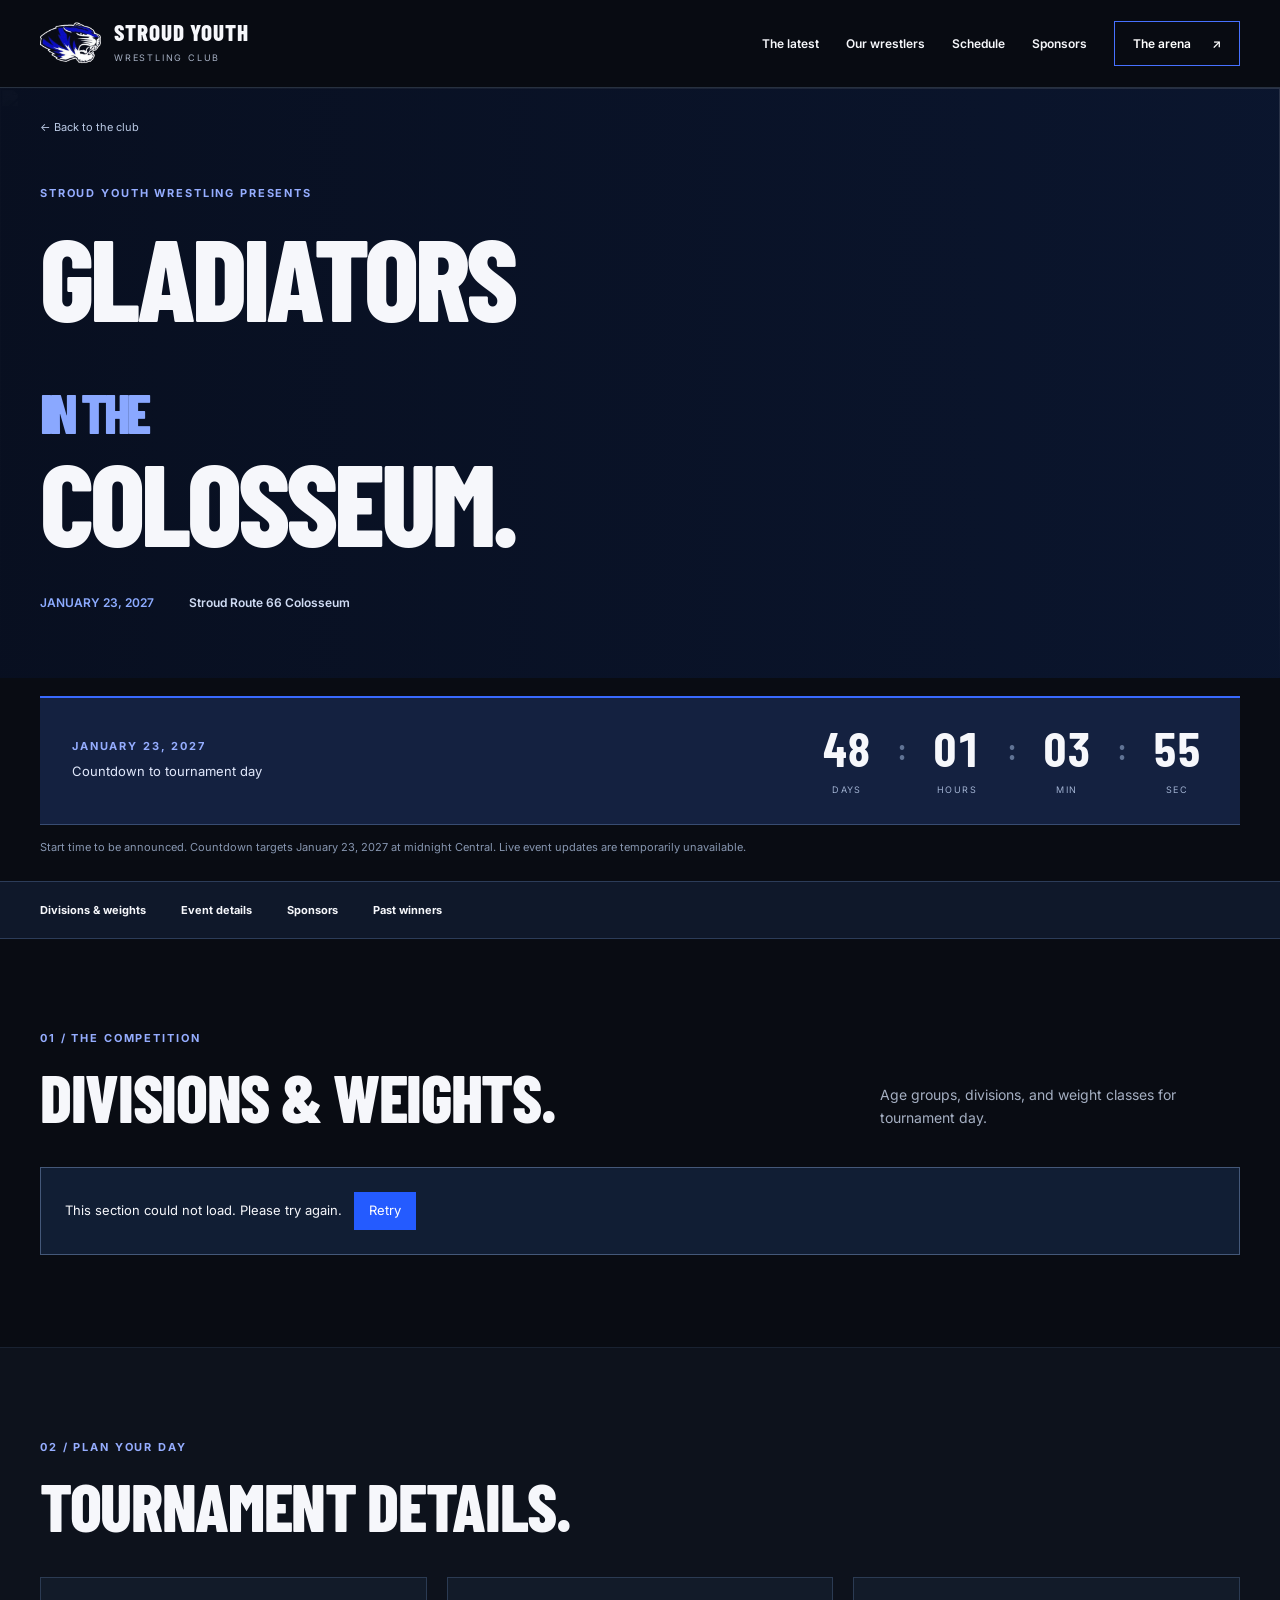
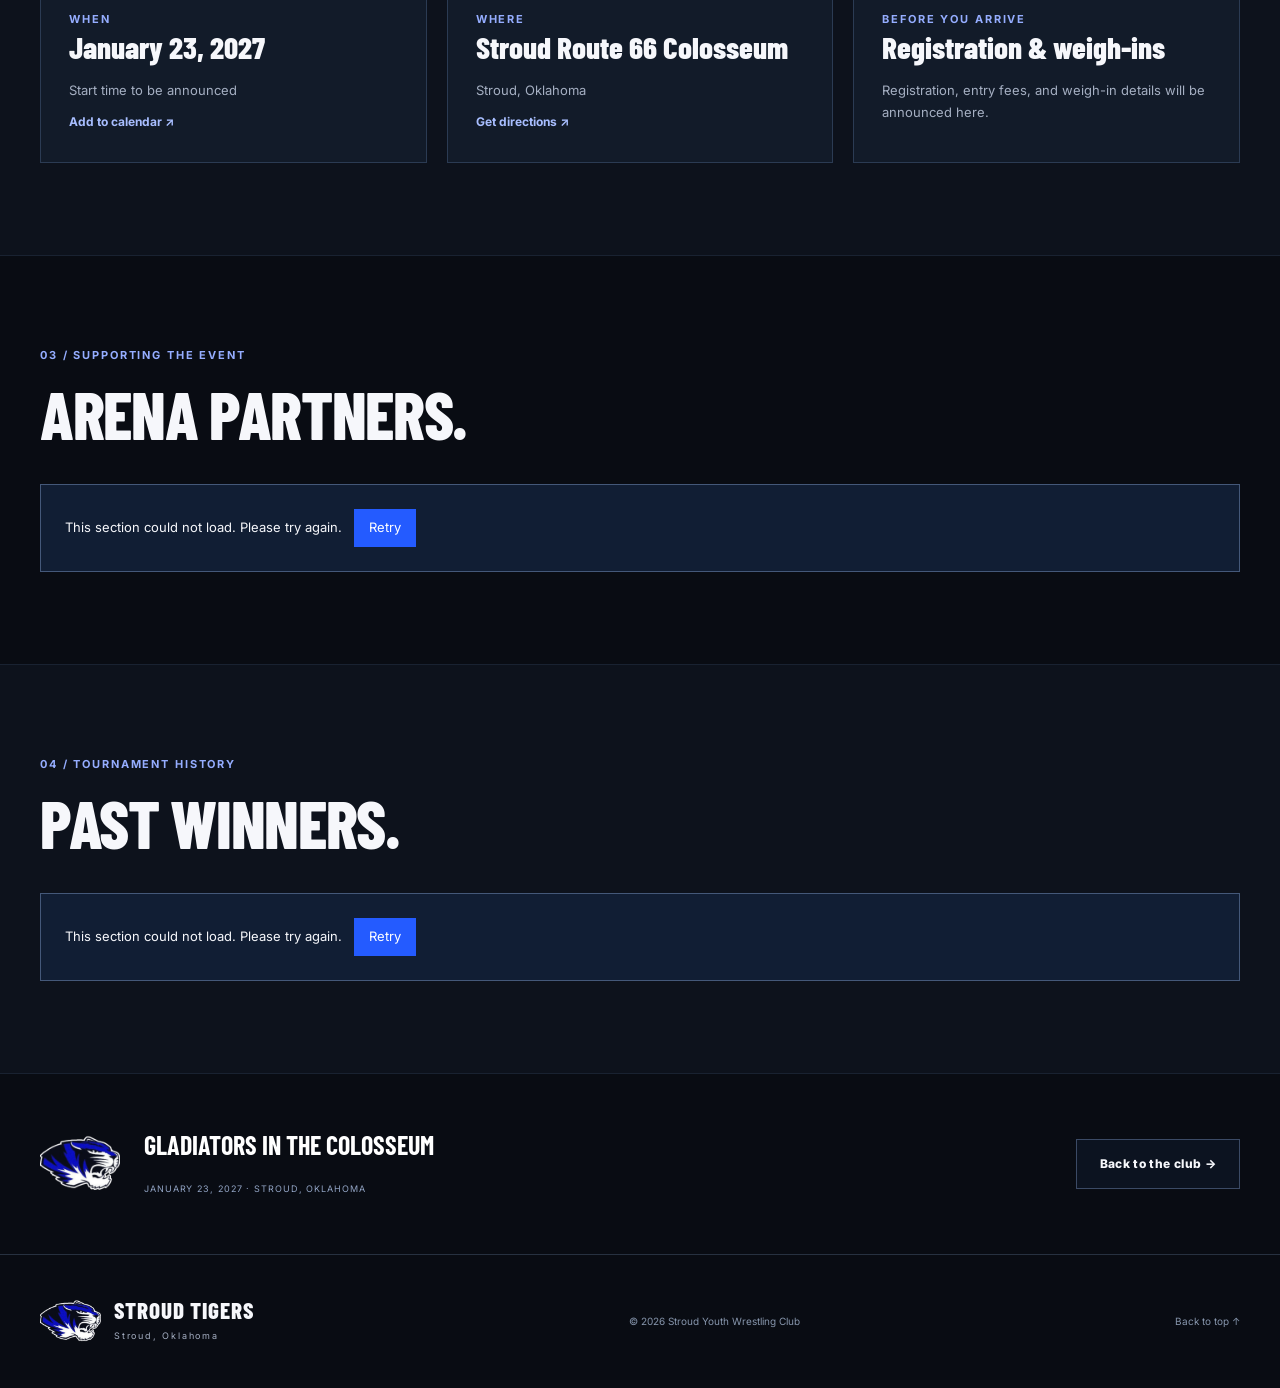
==== arena.html @ 2287e728 "Add files via upload" ====
<!doctype html>
<html lang="en"><head><meta charset="utf-8"><meta name="viewport" content="width=device-width,initial-scale=1"><meta name="theme-color" content="#080b12"><meta name="description" content="Stroud Youth Wrestling Club. Team news, athletes, and Gladiators in the Colosseum — January 23, 2027."><title>Gladiators in the Colosseum | Stroud Youth Wrestling</title><link rel="icon" href="images/tiger-logo.png"><link rel="stylesheet" href="styles.css?v=3"></head><body data-page="arena"><a class="skip-link" href="#main">Skip to content</a><header class="site-header"><div class="container nav-wrap"><a class="brand" href="index.html" aria-label="Stroud Youth Wrestling home"><img src="images/tiger-logo.png" alt="" width="64" height="64"><span><strong>STROUD YOUTH</strong><small>WRESTLING CLUB</small></span></a><button class="menu-button" aria-expanded="false" aria-controls="site-nav">Menu <span>☰</span></button><nav id="site-nav" class="site-nav" aria-label="Main navigation"><a href="index.html#announcements">The latest</a><a href="index.html#roster">Our wrestlers</a><a href="index.html#schedule">Schedule</a><a href="index.html#sponsors">Sponsors</a><a class="nav-cta" href="arena.html">The arena <span>↗</span></a></nav></div></header><main id="main"><section class="arena-hero"><img class="arena-backdrop" src="images/colosseum.webp" alt=""><div class="container"><a class="back-link" href="index.html">← Back to the club</a><p class="eyebrow">STROUD YOUTH WRESTLING PRESENTS</p><h1>GLADIATORS<br><span>IN THE</span><br>COLOSSEUM.</h1><div class="event-meta"><span id="event-date">JANUARY 23, 2027</span><span id="event-venue">Stroud Route 66 Colosseum</span></div><div id="event-registration"></div></div></section><div class="container arena-count"><div class="countdown-panel"><div><span class="eyebrow">JANUARY 23, 2027</span><p class="countdown-label">Countdown to tournament day</p></div><div class="countdown" aria-label="Countdown to January 23, 2027"><div><strong data-count="days">—</strong><span>Days</span></div><b>:</b><div><strong data-count="hours">—</strong><span>Hours</span></div><b>:</b><div><strong data-count="minutes">—</strong><span>Min</span></div><b>:</b><div><strong data-count="seconds">—</strong><span>Sec</span></div></div></div><p class="countdown-note">Start time to be announced. Countdown targets January 23 at midnight Central.</p></div><nav class="arena-nav" aria-label="Tournament sections"><div class="container"><a href="#divisions">Divisions & weights</a><a href="#event-info">Event details</a><a href="#tournament-sponsors">Sponsors</a><a href="#past-winners">Past winners</a></div></nav><section class="section " id="divisions"><div class="container"><div class="section-heading"><div><p class="eyebrow">01 / THE COMPETITION</p><h2>DIVISIONS & WEIGHTS.</h2></div><p>Age groups, divisions, and weight classes for tournament day.</p></div><div id="division-list" class="division-list"><p class="loading">Loading divisions…</p></div></div></section><section class="section section-quiet" id="event-info"><div class="container"><div class="section-heading"><div><p class="eyebrow">02 / PLAN YOUR DAY</p><h2>TOURNAMENT DETAILS.</h2></div></div><div class="event-info-grid"><article class="info-card"><span class="eyebrow">WHEN</span><h3 id="info-date">January 23, 2027</h3><p id="info-time">Start time to be announced</p><a id="calendar-link" class="text-link" href="tournament.ics" download>Add to calendar ↗</a></article><article class="info-card"><span class="eyebrow">WHERE</span><h3 id="info-venue">Stroud Route 66 Colosseum</h3><p id="event-address">Stroud, Oklahoma</p><a id="directions-link" class="text-link" href="https://www.google.com/maps/search/?api=1&query=Stroud+Route+66+Colosseum" target="_blank" rel="noopener">Get directions ↗</a></article><article class="info-card"><span class="eyebrow">BEFORE YOU ARRIVE</span><h3>Registration & weigh-ins</h3><p id="event-details">Registration, entry fees, and weigh-in details will be announced here.</p></article></div></div></section><section class="section " id="tournament-sponsors"><div class="container"><div class="section-heading"><div><p class="eyebrow">03 / SUPPORTING THE EVENT</p><h2>ARENA PARTNERS.</h2></div></div><div class="sponsor-grid" id="tournament-sponsor-grid"><p class="loading">Loading tournament sponsors…</p></div></div></section><section class="section section-quiet" id="past-winners"><div class="container"><div class="section-heading"><div><p class="eyebrow">04 / TOURNAMENT HISTORY</p><h2>PAST WINNERS.</h2></div></div><div id="winner-list" class="people-grid"><p class="loading">Loading results…</p></div></div></section><div class="arena-closing container"><img src="images/tiger-logo.png" width="80" height="80" alt="Stroud Tigers"><p>GLADIATORS IN THE COLOSSEUM<br><span>JANUARY 23, 2027 · STROUD, OKLAHOMA</span></p><a class="button button-secondary" href="index.html">Back to the club →</a></div></main><footer class="site-footer"><div class="container footer-layout"><a class="brand" href="index.html"><img src="images/tiger-logo.png" width="54" height="54" alt=""><span><strong>STROUD TIGERS</strong><small>Stroud, Oklahoma</small></span></a><p>© <span id="year"></span> Stroud Youth Wrestling Club</p><a href="#main">Back to top ↑</a></div></footer><script src="config.js?v=3"></script><script src="script.js?v=3"></script></body></html>
---- styles.css ----
@font-face{font-family:'Barlow Condensed';font-style:normal;font-weight:700;font-display:swap;src:url('barlow-condensed-700.ttf') format('truetype')}
@font-face{font-family:'Barlow Condensed';font-style:normal;font-weight:800;font-display:swap;src:url('barlow-condensed-800.ttf') format('truetype')}
@font-face{font-family:'Barlow Condensed';font-style:normal;font-weight:900;font-display:swap;src:url('barlow-condensed-900.ttf') format('truetype')}
@font-face{font-family:'Inter';font-style:normal;font-weight:400;font-display:swap;src:url('inter-400.ttf') format('truetype')}
@font-face{font-family:'Inter';font-style:normal;font-weight:600;font-display:swap;src:url('inter-600.ttf') format('truetype')}
@font-face{font-family:'Inter';font-style:normal;font-weight:700;font-display:swap;src:url('inter-700.ttf') format('truetype')}
@font-face{font-family:'Inter';font-style:normal;font-weight:800;font-display:swap;src:url('inter-800.ttf') format('truetype')}
:root{--bg:#090c13;--panel:#111722;--line:#273140;--blue:#245bff;--royal:#1642bc;--muted:#a5afc2;--white:#f6f7fb;--heading:'Barlow Condensed','Arial Narrow',Impact,sans-serif;--body:'Inter',Arial,sans-serif;color-scheme:dark}*{box-sizing:border-box}html{scroll-behavior:smooth;scroll-padding-top:100px}body{margin:0;background:var(--bg);color:var(--white);font:15px/1.65 var(--body)}a{color:inherit;text-decoration:none}button,input,select{font:inherit}button,a,input,select{-webkit-tap-highlight-color:transparent}button,a{touch-action:manipulation}img{max-width:100%;display:block}button{cursor:pointer}h1,h2,h3,p{margin:0}h1,h2,h3{font-family:var(--heading);line-height:.98;font-weight:800}h1{font-size:clamp(70px,8.5vw,128px);letter-spacing:-.035em}h2{font-size:clamp(42px,5.2vw,72px);letter-spacing:-.02em}h3{font-size:29px;line-height:1.1}p{color:var(--muted)}[hidden]{display:none!important}.container{width:min(1240px,calc(100% - 80px));margin:auto}.eyebrow{font:700 11px/1.4 var(--body);letter-spacing:.17em;color:#95adff;text-transform:uppercase;margin-bottom:18px}.section{padding:92px 0}.section-heading{display:flex;align-items:end;justify-content:space-between;gap:36px;margin-bottom:38px}.section-heading>p{max-width:360px;font-size:14px}.section-quiet{background:#0d121c;border-block:1px solid #192231}.section-blue{background:linear-gradient(110deg,#0b277f,#1542bc);border-block:1px solid #4670e1}.section-blue .eyebrow,.section-blue p{color:#c7d5ff}.site-header{height:88px;position:sticky;top:0;z-index:30;background:#090c13f5;border-bottom:1px solid var(--line);backdrop-filter:blur(16px)}.nav-wrap{height:100%;display:flex;justify-content:space-between;align-items:center;gap:20px}.brand{display:flex;align-items:center;gap:13px;flex-shrink:0}.brand img{object-fit:contain;width:61px;height:61px}.brand strong{display:block;font:800 23px/1 var(--heading);letter-spacing:.04em}.brand small{display:block;font-size:9px;letter-spacing:.2em;color:var(--muted);margin-top:7px}.site-nav{display:flex;align-items:center;gap:27px;font-size:12px;font-weight:600}.site-nav a:hover{color:#96afff}.site-nav .nav-cta{border:1px solid #4771ff;padding:12px 18px;color:white}.nav-cta span{margin-left:18px}.menu-button{display:none;color:white;background:none;border:1px solid var(--line);padding:10px 15px}.skip-link{position:fixed;top:-100px;left:10px;z-index:100;background:white;color:black;padding:12px}.skip-link:focus{top:10px}:focus-visible{outline:3px solid #a3baff;outline-offset:5px}.hero{overflow:hidden;position:relative;background:radial-gradient(ellipse at 75% 35%,#132c62 0,transparent 48%),#090c13}.hero-lines{position:absolute;inset:0;background:repeating-linear-gradient(120deg,transparent 0,transparent 130px,#24364d33 131px,transparent 132px);pointer-events:none}.hero-layout{display:grid;grid-template-columns:1.2fr 1fr;align-items:center;min-height:605px;gap:20px;position:relative}.hero-copy{padding:65px 0}.hero-copy h1 span{color:#5680ff}.hero-description{margin:25px 0 32px;font-size:15px;line-height:1.8}.hero-actions{display:flex;gap:12px;flex-wrap:wrap}.button{display:inline-flex;align-items:center;justify-content:space-between;gap:30px;min-height:50px;padding:14px 23px;font-size:12px;font-weight:800;letter-spacing:.03em;border:1px solid #3b4a65;transition:background .2s,transform .2s}.button:hover{transform:translateY(-2px);background:#24375a}.button-primary{background:var(--blue);border-color:var(--blue);color:white}.button-primary:hover{background:#4473ff}.button-secondary{background:#0c1320}.button-white{background:white;color:#101b34;border-color:white}.button-white:hover{background:#dce5ff}.hero-mark{height:440px;position:relative;display:flex;align-items:center;justify-content:center}.hero-mark img{width:94%;position:relative;filter:drop-shadow(0 24px 25px #0008);transform:rotate(-5deg);z-index:2}.ghost-type{position:absolute;top:-25px;left:-45px;font:900 150px var(--heading);color:transparent;-webkit-text-stroke:1px #5c7dbe40;letter-spacing:-.03em;transform:rotate(-9deg)}.mat-ring{position:absolute;width:370px;height:370px;border:1px solid #416cd040;border-radius:50%;box-shadow:0 0 0 38px #305da408,0 0 0 39px #416cd030}.mark-caption{position:absolute;bottom:3px;right:30px;font-size:9px;letter-spacing:.24em;color:#7d9ac8}.hero-bottom{display:flex;justify-content:space-between;border-top:1px solid #2c3b54;padding:22px 0;position:relative;font-size:10px;letter-spacing:.12em;font-weight:700;color:#8796ad}.hero-bottom a{color:#e9edff}.hero-bottom a span{margin-left:30px;color:#698fff}.tournament-feature{background:linear-gradient(180deg,#10192a,#090c13)}.countdown-panel{display:flex;align-items:center;justify-content:space-between;gap:24px;padding:26px 32px;background:#142140;border-top:2px solid #386aff;border-bottom:1px solid #384c72}.countdown-panel .eyebrow{margin-bottom:7px;display:block}.countdown-label{color:#e1e8fb;font-size:13px}.countdown{display:flex;align-items:start;gap:20px}.countdown>div{text-align:center;min-width:62px}.countdown strong{font:700 48px/1 var(--heading);font-variant-numeric:tabular-nums}.countdown span{display:block;font-size:9px;text-transform:uppercase;letter-spacing:.16em;color:#a0b1d0;margin-top:8px}.countdown b{font:500 29px var(--heading);color:#607395;padding-top:6px}.countdown-note{font-size:11px;margin-top:13px;color:#8796b0}.venue-card{position:relative;display:block;overflow:hidden;border:1px solid #293b5b;border-top:0;height:460px}.venue-card>img{width:100%;height:100%;object-fit:cover;object-position:center 53%;transition:transform .7s;filter:saturate(.55)}.venue-card:hover>img{transform:scale(1.025)}.venue-card:after{content:'';position:absolute;inset:0;background:linear-gradient(0deg,#050b19ed,transparent 85%)}.venue-overlay{position:absolute;bottom:35px;left:40px;right:40px;z-index:2;display:grid;grid-template-columns:1fr auto;align-items:end}.venue-overlay .eyebrow{grid-column:1/-1;margin-bottom:8px;color:white}.venue-overlay strong{font:800 56px/1 var(--heading)}.announcement-list,.schedule-list{border-top:1px solid var(--line)}.announcement{padding:30px 0;display:grid;grid-template-columns:140px 1fr auto;gap:30px;border-bottom:1px solid var(--line);align-items:start}.announcement.featured{border-left:3px solid var(--blue);padding-left:20px}.announcement-date{font-size:11px;color:#99a9c6;padding-top:6px;text-transform:uppercase}.announcement h3{font-size:28px;margin-bottom:10px}.announcement p{max-width:700px;white-space:pre-line;font-size:14px}.text-link{color:#a8beff;font-size:12px;font-weight:700;display:inline-block;margin-top:10px}.text-link:hover{text-decoration:underline}.card-grid{display:grid;grid-template-columns:repeat(3,1fr);gap:20px}.signup-card{background:#071a4a80;border:1px solid #7797ff66;padding:28px;display:flex;flex-direction:column;align-items:start}.signup-card h3{font-size:33px;margin:16px 0 10px}.signup-card p{margin-bottom:25px;white-space:pre-line}.signup-card .button{margin-top:auto;background:white;color:#13378b}.status{font-size:9px;text-transform:uppercase;letter-spacing:.13em;border:1px solid #9fb7ff70;padding:4px 9px;color:#cfdaff}.disabled{opacity:.5;pointer-events:none}.roster-toolbar{display:flex;align-items:end;gap:18px;margin-bottom:28px}.roster-toolbar label>span{display:block;font-size:10px;text-transform:uppercase;letter-spacing:.09em;margin-bottom:8px;color:var(--muted)}input,select{background:#101724;color:white;border:1px solid #334057;border-radius:0;padding:13px 15px;max-width:100%;height:49px}input{width:280px}select{min-width:180px}#roster-count{font-size:12px;color:#889ab8;margin-left:auto;padding-bottom:12px}.people-grid{display:grid;grid-template-columns:repeat(4,1fr);gap:22px}.person-card{position:relative;background:#111925;border:1px solid #2a364b;display:flex;flex-direction:column;min-width:0;transition:border-color .2s,transform .2s}.person-card[data-linked]:hover{border-color:#6388ff;transform:translateY(-4px)}.person-card>img{width:100%;height:260px;object-fit:cover;background:#162647}.person-placeholder{height:250px;display:flex;align-items:center;justify-content:center;background:repeating-linear-gradient(125deg,transparent 0,transparent 50px,#ffffff04 51px,#ffffff04 52px),radial-gradient(circle,#1d3b75,#101c33);position:relative}.person-placeholder img{width:72%;opacity:.65;max-height:180px;object-fit:contain}.person-placeholder:after{content:'STROUD';position:absolute;bottom:13px;font:800 20px var(--heading);letter-spacing:.28em;color:#6884b3}.person-body{padding:22px;flex:1}.person-body h3{font-size:30px;margin-bottom:8px}.person-body p{font-size:12px}.person-detail{text-transform:uppercase;letter-spacing:.05em;color:#9cb6ff!important;margin-bottom:12px}.flo-profile-link{display:block;margin-top:20px;padding-top:15px;border-top:1px solid #34405a;font-size:10px;text-transform:uppercase;letter-spacing:.06em;color:#a2baff;font-weight:700}.profile-pending{display:block;color:#71819c;margin-top:16px;font-size:10px}.schedule-item{display:grid;grid-template-columns:230px 1fr 260px;align-items:center;padding:25px 0;gap:30px;border-bottom:1px solid var(--line)}.schedule-date strong{display:block;font:700 25px var(--heading)}.schedule-date span{font-size:11px;color:#97a8c3}.schedule-type{font-size:9px;letter-spacing:.1em;text-transform:uppercase;color:#8eacff}.schedule-item h3{margin-top:6px}.schedule-location{color:#a6b2c7;font-size:12px}.gallery-grid{display:grid;grid-template-columns:repeat(3,1fr);gap:20px}.gallery-item{margin:0;border:1px solid #2a364b;background:#111925}.gallery-item img{width:100%;height:260px;object-fit:cover}.gallery-caption{display:block;padding:22px}.gallery-caption strong{display:block;font:700 27px var(--heading)}.gallery-caption span{display:block;font-size:11px;color:var(--muted);margin-top:10px}.medal-placeholder{height:170px;display:grid;place-items:center;font-size:60px;color:#7599ff;background:#132447}.empty-gallery,.empty-state{grid-column:1/-1;text-align:center;border:1px solid #2c3b55;background:linear-gradient(120deg,#14213a,#101722);padding:45px 30px}.empty-mark{display:block;font:700 45px var(--heading);color:#507dff;margin-bottom:16px}.empty-state h3,.empty-gallery h3{margin-bottom:12px;font-size:32px}.empty-state p{font-size:13px;max-width:570px;margin:auto}.sponsor-grid{display:grid;grid-template-columns:repeat(4,1fr);gap:18px}.sponsor-card{min-height:160px;padding:25px;background:#f3f5fa;color:#18233a;display:flex;flex-direction:column;justify-content:center;align-items:center;text-align:center;border:1px solid #b3c0da;gap:15px}.sponsor-card img{height:90px;max-width:100%;object-fit:contain}.sponsor-card strong{font:700 25px var(--heading)}.sponsor-card small{font-size:10px;text-transform:uppercase;letter-spacing:.1em;color:#36549c}.club-cta{padding:70px 0;background:linear-gradient(115deg,#1342c3,#0c2568)}.club-cta>.container{display:flex;justify-content:space-between;align-items:center;gap:35px}.club-cta h2{font-size:70px}.club-cta p{color:#ccdaff;margin-bottom:25px}.club-cta .eyebrow{font-size:10px;margin-bottom:18px}#contact-links{display:flex;gap:20px;font-size:12px;margin-top:20px}.site-footer{border-top:1px solid var(--line);padding:36px 0}.footer-layout{display:flex;align-items:center;justify-content:space-between;gap:25px}.site-footer p,.site-footer>a,.footer-layout>a:last-child{font-size:10px;color:#8796ad}.arena-hero{position:relative;overflow:hidden;padding:30px 0 65px;background:#0b1428}.arena-backdrop{position:absolute;inset:0;width:100%;height:100%;object-fit:cover;object-position:center 55%;filter:grayscale(.5);opacity:.32}.arena-hero:after{content:'';position:absolute;inset:0;background:linear-gradient(90deg,#080f20f5,#0a17347a),linear-gradient(0deg,#0b1428,transparent 60%)}.arena-hero .container{position:relative;z-index:1}.back-link{display:block;font-size:11px;color:#bbcae5;margin-bottom:50px}.arena-hero h1{font-size:clamp(80px,9vw,126px)}.arena-hero h1 span{font-size:.48em;line-height:1.1;color:#8aa8ff;display:inline-block}.event-meta{display:flex;gap:35px;margin-top:35px;font-size:12px;font-weight:600;color:#d0dcf4}.event-meta span:first-child{color:#8cabff}.arena-count{margin-top:0;padding-top:18px;padding-bottom:25px}.arena-nav{position:sticky;top:88px;z-index:20;border-block:1px solid #2c3c59;background:#10192cf7;backdrop-filter:blur(16px)}.arena-nav>.container{display:flex;gap:35px;overflow-x:auto}.arena-nav a{padding:19px 0;font-size:11px;font-weight:700;white-space:nowrap}.arena-nav a:hover{color:#8dabff}.arena-hero .button{margin-top:24px}.division-list{display:grid;gap:15px}.division-card{padding:26px;display:grid;grid-template-columns:210px 1fr;gap:25px;background:#121b2b;border:1px solid #304364;border-left:3px solid #356bff}.division-card h3{font-size:37px}.division-card p{font-size:12px;margin-top:8px}.weight-tags{display:flex;gap:8px;flex-wrap:wrap}.weight-tags span{padding:7px 13px;border:1px solid #435679;background:#1b2c4c;font-size:13px}.event-info-grid{display:grid;grid-template-columns:repeat(3,1fr);gap:20px}.info-card{border:1px solid #2b3b53;background:#121b29;padding:28px}.info-card h3{font-size:31px;margin-bottom:16px}.info-card p{font-size:13px;white-space:pre-line}.arena-closing{display:flex;align-items:center;gap:24px;padding-block:50px}.arena-closing p{font:700 26px/1.4 var(--heading);color:white}.arena-closing p span{font:500 9px var(--body);letter-spacing:.1em;color:#92a4c4}.arena-closing .button{margin-left:auto}body[data-page=arena]{scroll-padding-top:170px}body[data-page=arena] .section{scroll-margin-top:70px}.load-error{grid-column:1/-1;padding:24px;border:1px solid #445879;background:#111e34;font-size:13px}.load-error button{margin-left:12px;background:var(--blue);border:0;color:white;padding:8px 15px}.loading{font-size:13px;padding:20px 0}.image-failed{display:none!important}.schedule-past{opacity:.6}
@media(min-width:1500px){.hero-layout{min-height:650px}}@media(max-width:1050px){.container{width:calc(100% - 48px)}.site-nav{gap:16px;font-size:11px}.brand strong{font-size:20px}.brand img{width:50px;height:50px}.hero-layout{min-height:530px}.hero-mark{height:360px}.mat-ring{width:290px;height:290px}.ghost-type{font-size:120px;left:0}.people-grid{grid-template-columns:repeat(3,1fr)}.card-grid{grid-template-columns:repeat(2,1fr)}.announcement{grid-template-columns:110px 1fr}.announcement>.text-link{grid-column:2}.schedule-item{grid-template-columns:180px 1fr 180px}.event-info-grid{gap:12px}.info-card{padding:22px}}@media(max-width:780px){.site-header{height:76px}.menu-button{display:block}.site-nav{display:none;position:absolute;top:75px;left:0;right:0;background:#0d1524;border-bottom:1px solid #3b5075;padding:20px 24px;font-size:14px}.site-nav.open{display:flex;flex-direction:column;align-items:stretch;gap:0}.site-nav a{padding:13px}.hero-layout{grid-template-columns:1fr 0.75fr;min-height:440px}.hero-copy{padding:50px 0}.hero h1{font-size:73px}.hero-copy .eyebrow{font-size:9px;max-width:220px}.hero-mark{height:310px}.hero-mark img{width:110%;max-width:none}.ghost-type{font-size:90px;left:-20px;top:5px}.mat-ring{width:230px;height:230px}.mark-caption{font-size:7px;right:0;bottom:10px}.section{padding:65px 0}.section-heading{align-items:start;gap:24px;flex-direction:column}.section-heading>p{max-width:480px}.countdown-panel{padding:23px;gap:18px}.countdown{gap:12px}.countdown>div{min-width:45px}.countdown strong{font-size:40px}.countdown-panel .eyebrow{font-size:9px}.countdown-label{font-size:11px}.venue-card{height:380px}.venue-overlay{left:26px;right:26px;bottom:28px}.venue-overlay strong{font-size:42px}.people-grid{grid-template-columns:repeat(2,1fr)}.sponsor-grid{grid-template-columns:repeat(3,1fr)}.schedule-item{grid-template-columns:150px 1fr;gap:15px}.schedule-location{grid-column:2}.gallery-grid{grid-template-columns:repeat(2,1fr)}.club-cta>.container{align-items:start}.club-cta h2{font-size:52px}.footer-layout{flex-wrap:wrap}.event-info-grid{grid-template-columns:1fr}.arena-nav{top:76px}.arena-nav>.container{gap:24px}.arena-hero h1{font-size:90px}.arena-closing{flex-wrap:wrap}.arena-closing .button{margin-left:0}.roster-toolbar{flex-wrap:wrap}.search-field{flex:1}.search-field input{width:100%}.division-field select{min-width:150px}#roster-count{width:100%;margin:0;padding:0}.division-card{grid-template-columns:150px 1fr}}
@media(max-width:540px){.container{width:calc(100% - 36px)}.hero-layout{display:flex;flex-direction:column;align-items:stretch;gap:0}.hero-copy{padding:43px 0 0;position:relative;z-index:3}.hero h1{font-size:clamp(65px,17vw,90px)}.hero-copy .eyebrow{max-width:none;font-size:8px}.hero-description{font-size:13px;margin:21px 0 25px}.hero-actions{gap:10px}.button{padding:13px 17px;gap:20px;font-size:11px}.hero-mark{height:250px;margin:6px 0 5px}.hero-mark img{height:235px;width:auto;max-width:95%}.mat-ring{width:205px;height:205px;box-shadow:0 0 0 22px #305da408,0 0 0 23px #416cd030}.ghost-type{font-size:99px;top:2px;left:50%;transform:translateX(-50%) rotate(-8deg)}.mark-caption{bottom:2px;right:50%;transform:translateX(50%);white-space:nowrap;font-size:7px}.hero-bottom{padding:16px 0;font-size:8px;gap:15px}.hero-bottom a span{margin-left:5px}.section{padding:54px 0}.section-heading{margin-bottom:27px}.section-heading .eyebrow{font-size:9px;margin-bottom:13px}h2{font-size:45px}.countdown-panel{flex-direction:column;align-items:stretch;text-align:center;padding:20px 14px}.countdown-panel .eyebrow{font-size:10px}.countdown{justify-content:space-between;gap:8px}.countdown strong{font-size:46px}.countdown>div{min-width:40px}.countdown b{font-size:25px}.countdown span{font-size:8px}.venue-card{height:315px}.venue-card>img{object-position:49% center}.venue-overlay{display:flex;flex-direction:column;align-items:start;left:21px;bottom:23px}.venue-overlay .eyebrow{font-size:9px}.venue-overlay strong{font-size:37px;margin-bottom:17px}.countdown-note{font-size:10px;line-height:1.6}.announcement{grid-template-columns:1fr;gap:11px;padding:24px 0}.announcement.featured{padding-left:15px}.announcement>.text-link{grid-column:auto}.announcement-date{font-size:10px}.announcement h3{font-size:28px}.announcement p{font-size:13px}.card-grid{grid-template-columns:1fr}.signup-card{padding:24px}.people-grid{gap:12px}.person-card>img{height:190px}.person-placeholder{height:185px}.person-placeholder:after{font-size:15px}.person-body{padding:17px 13px}.person-body h3{font-size:26px}.person-body p{font-size:11px}.person-detail{font-size:9px!important}.flo-profile-link{font-size:8px;line-height:1.6}.profile-pending{font-size:9px}.roster-toolbar{gap:12px}.search-field{flex-basis:100%}.division-field{width:100%}.division-field select{width:100%}.schedule-item{grid-template-columns:100px 1fr;gap:18px}.schedule-date strong{font-size:22px}.schedule-date span{font-size:10px}.schedule-item h3{font-size:25px}.schedule-location{font-size:11px}.sponsor-grid{grid-template-columns:repeat(2,1fr);gap:12px}.sponsor-card{min-height:135px;padding:18px}.gallery-grid{grid-template-columns:1fr}.club-cta>.container{display:block}.club-cta h2{font-size:60px;margin-bottom:25px}.club-cta p{font-size:13px}.site-footer{padding:27px 0}.footer-layout{gap:20px}.site-footer .brand{width:100%}.arena-hero{padding-bottom:40px}.back-link{margin-bottom:38px}.arena-hero h1{font-size:clamp(64px,16vw,88px)}.arena-hero .eyebrow{font-size:8px}.event-meta{flex-direction:column;gap:5px;margin-top:24px;font-size:11px}.arena-count{padding-top:0}.arena-nav>.container{width:100%;padding-inline:18px;gap:24px}.arena-nav a{font-size:10px}.division-card{grid-template-columns:1fr;gap:18px;padding:23px}.empty-state,.empty-gallery{padding:32px 20px}.empty-state h3,.empty-gallery h3{font-size:28px}.arena-closing{gap:15px}.arena-closing img{width:60px;height:60px}.arena-closing p{font-size:20px}.arena-closing p span{font-size:7px}}
@media(prefers-reduced-motion:reduce){html{scroll-behavior:auto}*,*:before,*:after{animation:none!important;transition:none!important}}
/* The supplied tiger artwork has a black background. Blend it into the dark club palette. */
.brand img,.hero-mark img,.person-placeholder img,.arena-closing>img{mix-blend-mode:screen}
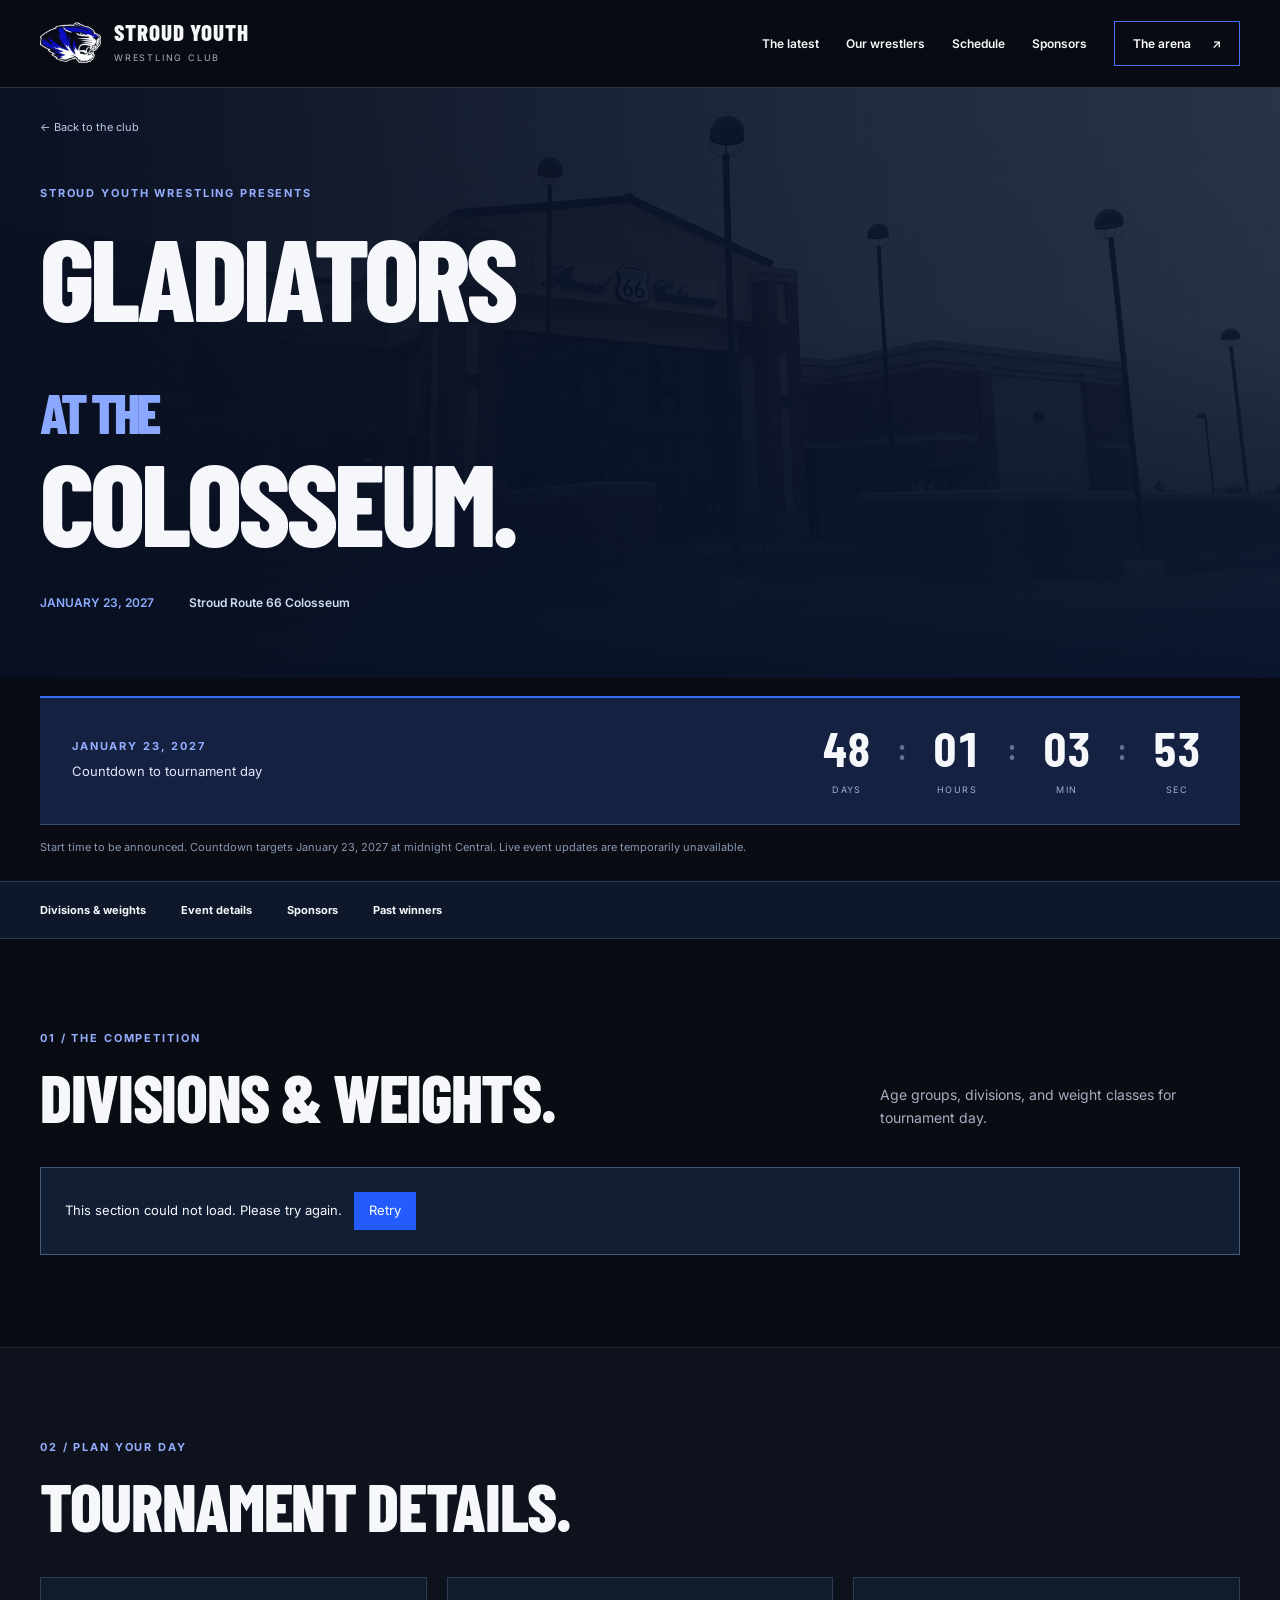
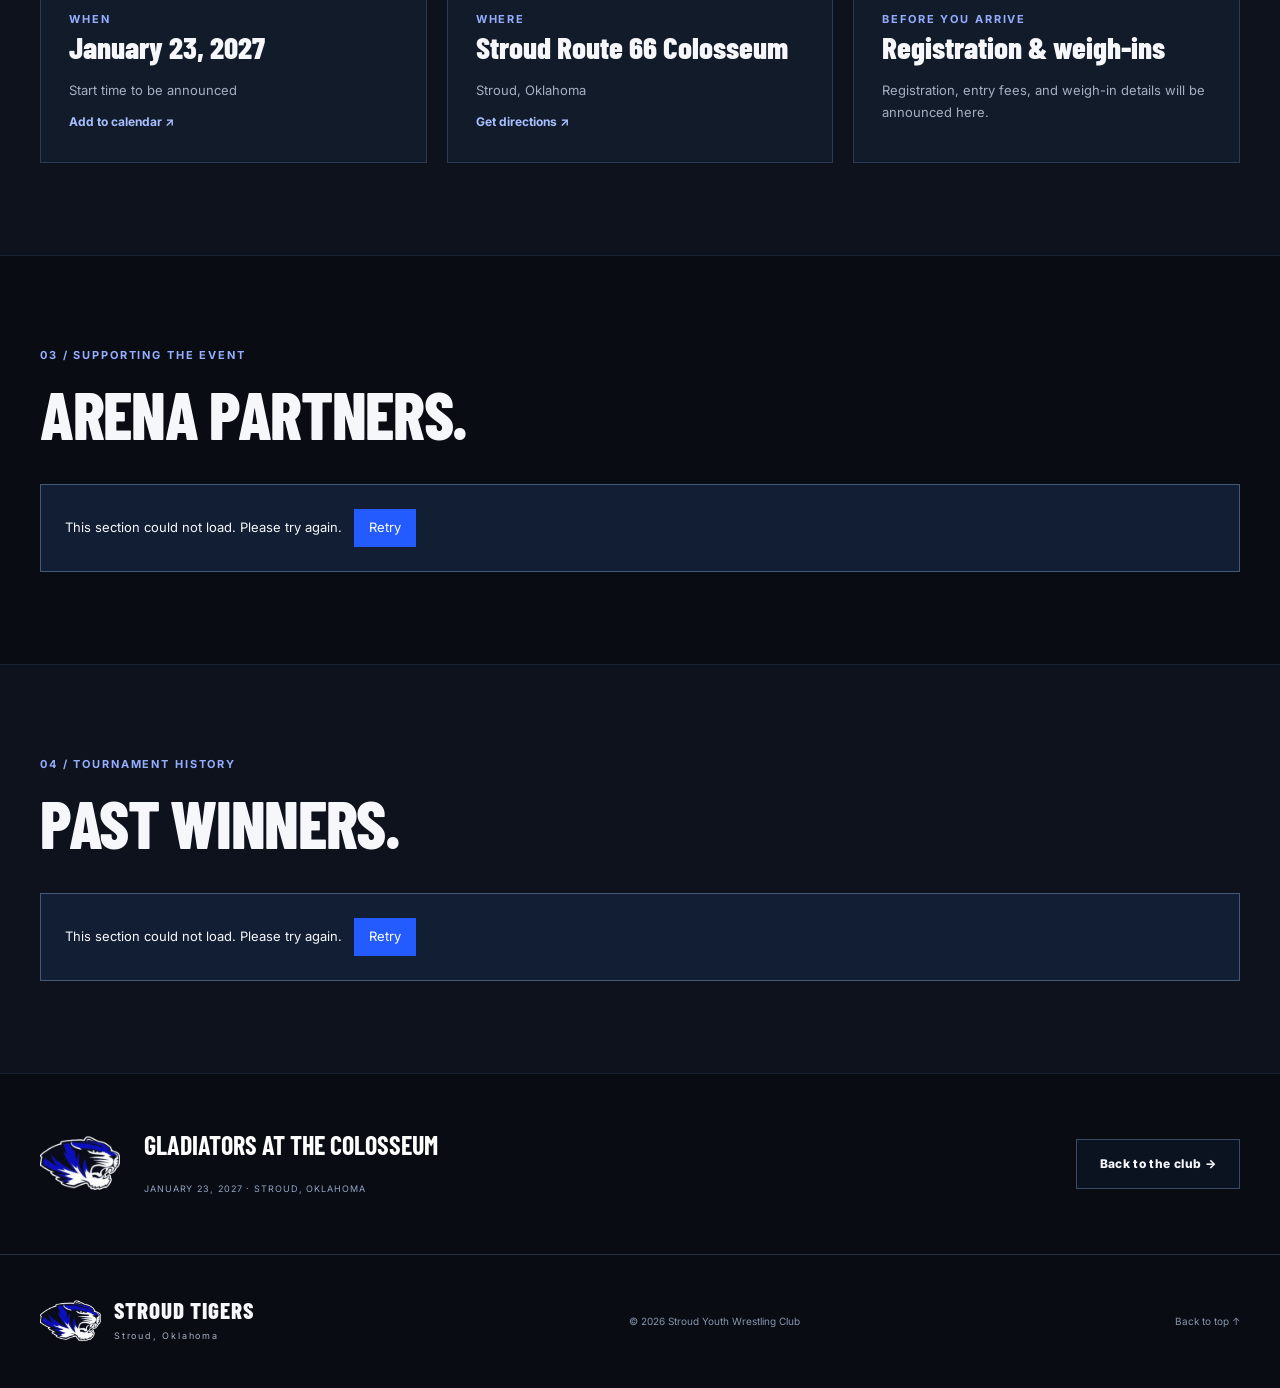
==== commit 888ca50e: "Add files via upload" ====
--- a/arena.html
+++ b/arena.html
@@ -1,2 +1,2 @@
 <!doctype html>
-<html lang="en"><head><meta charset="utf-8"><meta name="viewport" content="width=device-width,initial-scale=1"><meta name="theme-color" content="#080b12"><meta name="description" content="Stroud Youth Wrestling Club. Team news, athletes, and Gladiators in the Colosseum — January 23, 2027."><title>Gladiators in the Colosseum | Stroud Youth Wrestling</title><link rel="icon" href="images/tiger-logo.png"><link rel="stylesheet" href="styles.css?v=3"></head><body data-page="arena"><a class="skip-link" href="#main">Skip to content</a><header class="site-header"><div class="container nav-wrap"><a class="brand" href="index.html" aria-label="Stroud Youth Wrestling home"><img src="images/tiger-logo.png" alt="" width="64" height="64"><span><strong>STROUD YOUTH</strong><small>WRESTLING CLUB</small></span></a><button class="menu-button" aria-expanded="false" aria-controls="site-nav">Menu <span>☰</span></button><nav id="site-nav" class="site-nav" aria-label="Main navigation"><a href="index.html#announcements">The latest</a><a href="index.html#roster">Our wrestlers</a><a href="index.html#schedule">Schedule</a><a href="index.html#sponsors">Sponsors</a><a class="nav-cta" href="arena.html">The arena <span>↗</span></a></nav></div></header><main id="main"><section class="arena-hero"><img class="arena-backdrop" src="images/colosseum.webp" alt=""><div class="container"><a class="back-link" href="index.html">← Back to the club</a><p class="eyebrow">STROUD YOUTH WRESTLING PRESENTS</p><h1>GLADIATORS<br><span>IN THE</span><br>COLOSSEUM.</h1><div class="event-meta"><span id="event-date">JANUARY 23, 2027</span><span id="event-venue">Stroud Route 66 Colosseum</span></div><div id="event-registration"></div></div></section><div class="container arena-count"><div class="countdown-panel"><div><span class="eyebrow">JANUARY 23, 2027</span><p class="countdown-label">Countdown to tournament day</p></div><div class="countdown" aria-label="Countdown to January 23, 2027"><div><strong data-count="days">—</strong><span>Days</span></div><b>:</b><div><strong data-count="hours">—</strong><span>Hours</span></div><b>:</b><div><strong data-count="minutes">—</strong><span>Min</span></div><b>:</b><div><strong data-count="seconds">—</strong><span>Sec</span></div></div></div><p class="countdown-note">Start time to be announced. Countdown targets January 23 at midnight Central.</p></div><nav class="arena-nav" aria-label="Tournament sections"><div class="container"><a href="#divisions">Divisions & weights</a><a href="#event-info">Event details</a><a href="#tournament-sponsors">Sponsors</a><a href="#past-winners">Past winners</a></div></nav><section class="section " id="divisions"><div class="container"><div class="section-heading"><div><p class="eyebrow">01 / THE COMPETITION</p><h2>DIVISIONS & WEIGHTS.</h2></div><p>Age groups, divisions, and weight classes for tournament day.</p></div><div id="division-list" class="division-list"><p class="loading">Loading divisions…</p></div></div></section><section class="section section-quiet" id="event-info"><div class="container"><div class="section-heading"><div><p class="eyebrow">02 / PLAN YOUR DAY</p><h2>TOURNAMENT DETAILS.</h2></div></div><div class="event-info-grid"><article class="info-card"><span class="eyebrow">WHEN</span><h3 id="info-date">January 23, 2027</h3><p id="info-time">Start time to be announced</p><a id="calendar-link" class="text-link" href="tournament.ics" download>Add to calendar ↗</a></article><article class="info-card"><span class="eyebrow">WHERE</span><h3 id="info-venue">Stroud Route 66 Colosseum</h3><p id="event-address">Stroud, Oklahoma</p><a id="directions-link" class="text-link" href="https://www.google.com/maps/search/?api=1&query=Stroud+Route+66+Colosseum" target="_blank" rel="noopener">Get directions ↗</a></article><article class="info-card"><span class="eyebrow">BEFORE YOU ARRIVE</span><h3>Registration & weigh-ins</h3><p id="event-details">Registration, entry fees, and weigh-in details will be announced here.</p></article></div></div></section><section class="section " id="tournament-sponsors"><div class="container"><div class="section-heading"><div><p class="eyebrow">03 / SUPPORTING THE EVENT</p><h2>ARENA PARTNERS.</h2></div></div><div class="sponsor-grid" id="tournament-sponsor-grid"><p class="loading">Loading tournament sponsors…</p></div></div></section><section class="section section-quiet" id="past-winners"><div class="container"><div class="section-heading"><div><p class="eyebrow">04 / TOURNAMENT HISTORY</p><h2>PAST WINNERS.</h2></div></div><div id="winner-list" class="people-grid"><p class="loading">Loading results…</p></div></div></section><div class="arena-closing container"><img src="images/tiger-logo.png" width="80" height="80" alt="Stroud Tigers"><p>GLADIATORS IN THE COLOSSEUM<br><span>JANUARY 23, 2027 · STROUD, OKLAHOMA</span></p><a class="button button-secondary" href="index.html">Back to the club →</a></div></main><footer class="site-footer"><div class="container footer-layout"><a class="brand" href="index.html"><img src="images/tiger-logo.png" width="54" height="54" alt=""><span><strong>STROUD TIGERS</strong><small>Stroud, Oklahoma</small></span></a><p>© <span id="year"></span> Stroud Youth Wrestling Club</p><a href="#main">Back to top ↑</a></div></footer><script src="config.js?v=3"></script><script src="script.js?v=3"></script></body></html>+<html lang="en"><head><meta charset="utf-8"><meta name="viewport" content="width=device-width,initial-scale=1"><meta name="theme-color" content="#080b12"><meta name="description" content="Stroud Youth Wrestling Club. Team news, athletes, and Gladiators at the Colosseum — January 23, 2027."><title>Gladiators at the Colosseum | Stroud Youth Wrestling</title><link rel="icon" href="images/tiger-logo.png"><link rel="stylesheet" href="styles.css?v=3"></head><body data-page="arena"><a class="skip-link" href="#main">Skip to content</a><header class="site-header"><div class="container nav-wrap"><a class="brand" href="index.html" aria-label="Stroud Youth Wrestling home"><img src="images/tiger-logo.png" alt="" width="64" height="64"><span><strong>STROUD YOUTH</strong><small>WRESTLING CLUB</small></span></a><button class="menu-button" aria-expanded="false" aria-controls="site-nav">Menu <span>☰</span></button><nav id="site-nav" class="site-nav" aria-label="Main navigation"><a href="index.html#announcements">The latest</a><a href="index.html#roster">Our wrestlers</a><a href="index.html#schedule">Schedule</a><a href="index.html#sponsors">Sponsors</a><a class="nav-cta" href="arena.html">The arena <span>↗</span></a></nav></div></header><main id="main"><section class="arena-hero"><img class="arena-backdrop" src="images/colosseum.webp" alt=""><div class="container"><a class="back-link" href="index.html">← Back to the club</a><p class="eyebrow">STROUD YOUTH WRESTLING PRESENTS</p><h1>GLADIATORS<br><span>AT THE</span><br>COLOSSEUM.</h1><div class="event-meta"><span id="event-date">JANUARY 23, 2027</span><span id="event-venue">Stroud Route 66 Colosseum</span></div><div id="event-registration"></div></div></section><div class="container arena-count"><div class="countdown-panel"><div><span class="eyebrow">JANUARY 23, 2027</span><p class="countdown-label">Countdown to tournament day</p></div><div class="countdown" aria-label="Countdown to January 23, 2027"><div><strong data-count="days">—</strong><span>Days</span></div><b>:</b><div><strong data-count="hours">—</strong><span>Hours</span></div><b>:</b><div><strong data-count="minutes">—</strong><span>Min</span></div><b>:</b><div><strong data-count="seconds">—</strong><span>Sec</span></div></div></div><p class="countdown-note">Start time to be announced. Countdown targets January 23 at midnight Central.</p></div><nav class="arena-nav" aria-label="Tournament sections"><div class="container"><a href="#divisions">Divisions & weights</a><a href="#event-info">Event details</a><a href="#tournament-sponsors">Sponsors</a><a href="#past-winners">Past winners</a></div></nav><section class="section " id="divisions"><div class="container"><div class="section-heading"><div><p class="eyebrow">01 / THE COMPETITION</p><h2>DIVISIONS & WEIGHTS.</h2></div><p>Age groups, divisions, and weight classes for tournament day.</p></div><div id="division-list" class="division-list"><p class="loading">Loading divisions…</p></div></div></section><section class="section section-quiet" id="event-info"><div class="container"><div class="section-heading"><div><p class="eyebrow">02 / PLAN YOUR DAY</p><h2>TOURNAMENT DETAILS.</h2></div></div><div class="event-info-grid"><article class="info-card"><span class="eyebrow">WHEN</span><h3 id="info-date">January 23, 2027</h3><p id="info-time">Start time to be announced</p><a id="calendar-link" class="text-link" href="tournament.ics" download>Add to calendar ↗</a></article><article class="info-card"><span class="eyebrow">WHERE</span><h3 id="info-venue">Stroud Route 66 Colosseum</h3><p id="event-address">Stroud, Oklahoma</p><a id="directions-link" class="text-link" href="https://www.google.com/maps/search/?api=1&query=Stroud+Route+66+Colosseum" target="_blank" rel="noopener">Get directions ↗</a></article><article class="info-card"><span class="eyebrow">BEFORE YOU ARRIVE</span><h3>Registration & weigh-ins</h3><p id="event-details">Registration, entry fees, and weigh-in details will be announced here.</p></article></div></div></section><section class="section " id="tournament-sponsors"><div class="container"><div class="section-heading"><div><p class="eyebrow">03 / SUPPORTING THE EVENT</p><h2>ARENA PARTNERS.</h2></div></div><div class="sponsor-grid" id="tournament-sponsor-grid"><p class="loading">Loading tournament sponsors…</p></div></div></section><section class="section section-quiet" id="past-winners"><div class="container"><div class="section-heading"><div><p class="eyebrow">04 / TOURNAMENT HISTORY</p><h2>PAST WINNERS.</h2></div></div><div id="winner-list" class="people-grid"><p class="loading">Loading results…</p></div></div></section><div class="arena-closing container"><img src="images/tiger-logo.png" width="80" height="80" alt="Stroud Tigers"><p>GLADIATORS AT THE COLOSSEUM<br><span>JANUARY 23, 2027 · STROUD, OKLAHOMA</span></p><a class="button button-secondary" href="index.html">Back to the club →</a></div></main><footer class="site-footer"><div class="container footer-layout"><a class="brand" href="index.html"><img src="images/tiger-logo.png" width="54" height="54" alt=""><span><strong>STROUD TIGERS</strong><small>Stroud, Oklahoma</small></span></a><p>© <span id="year"></span> Stroud Youth Wrestling Club</p><a href="#main">Back to top ↑</a></div></footer><script src="config.js?v=3"></script><script src="script.js?v=4"></script></body></html>
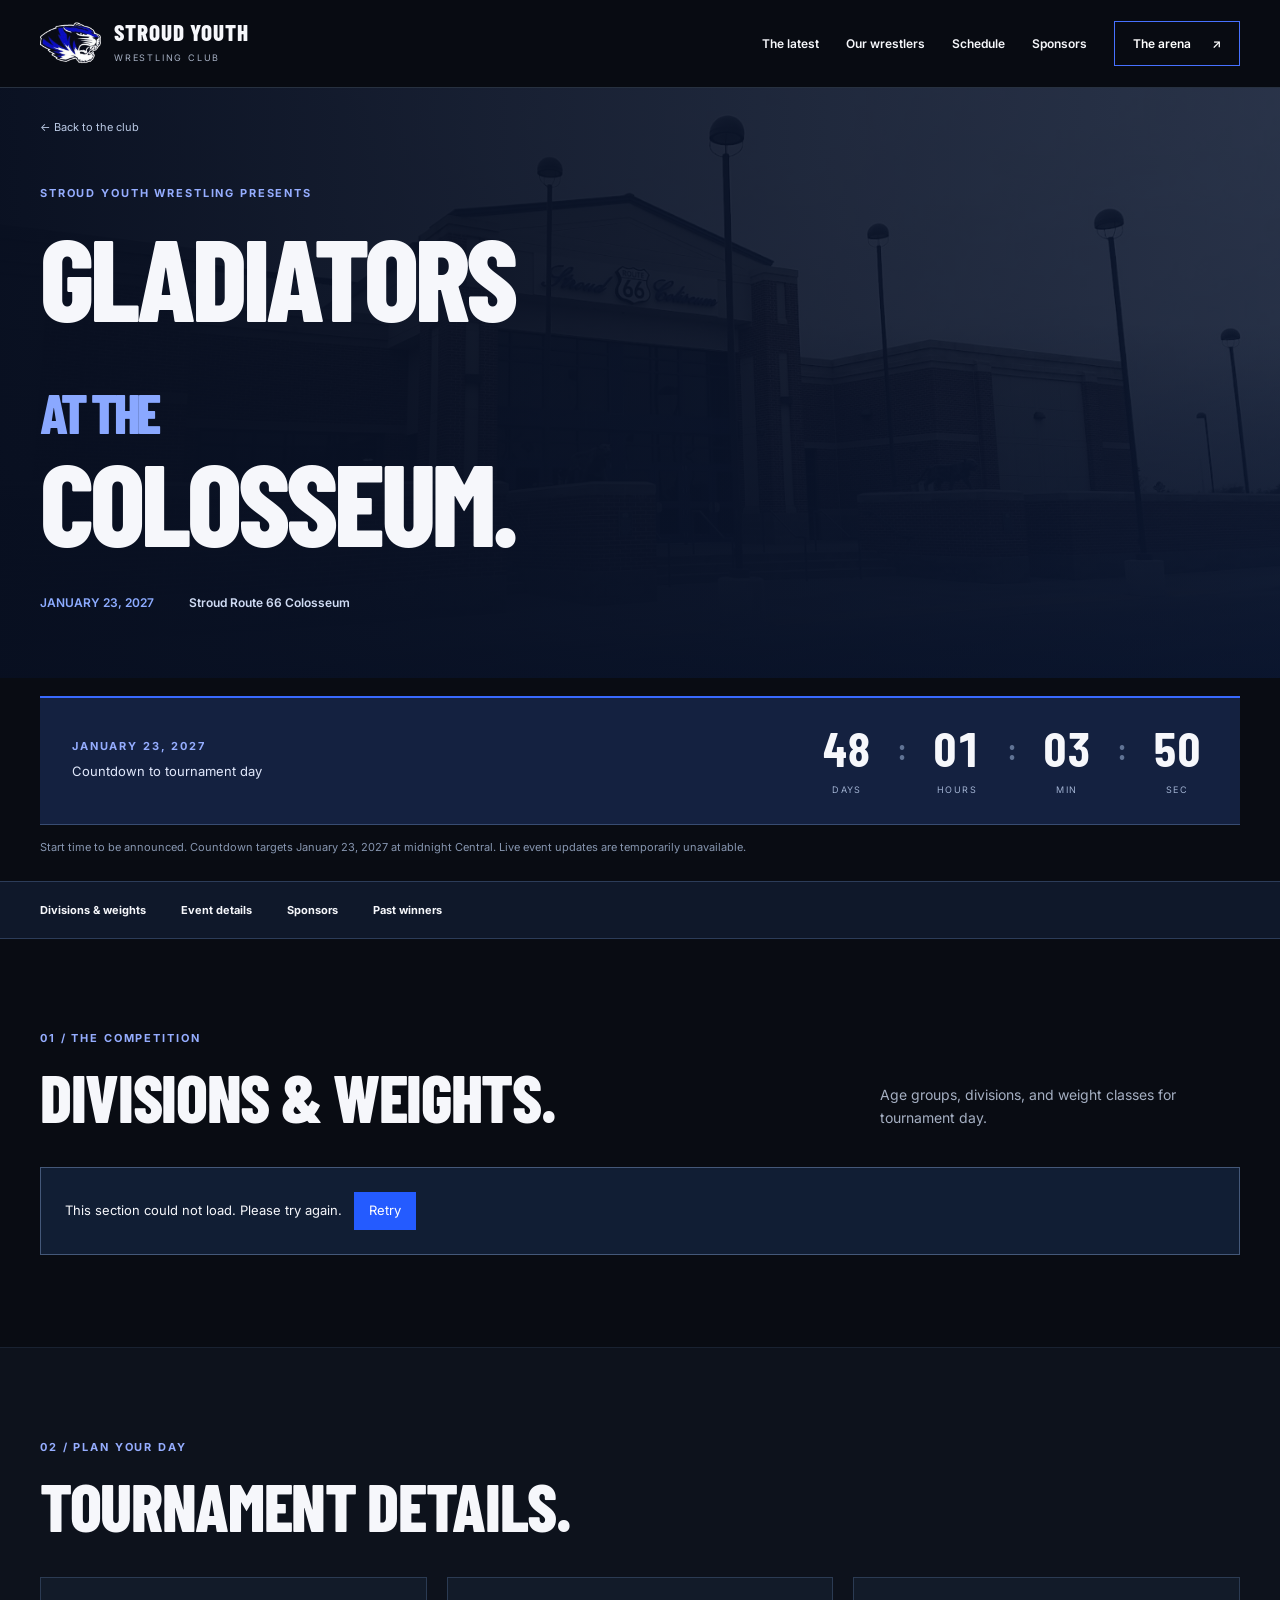
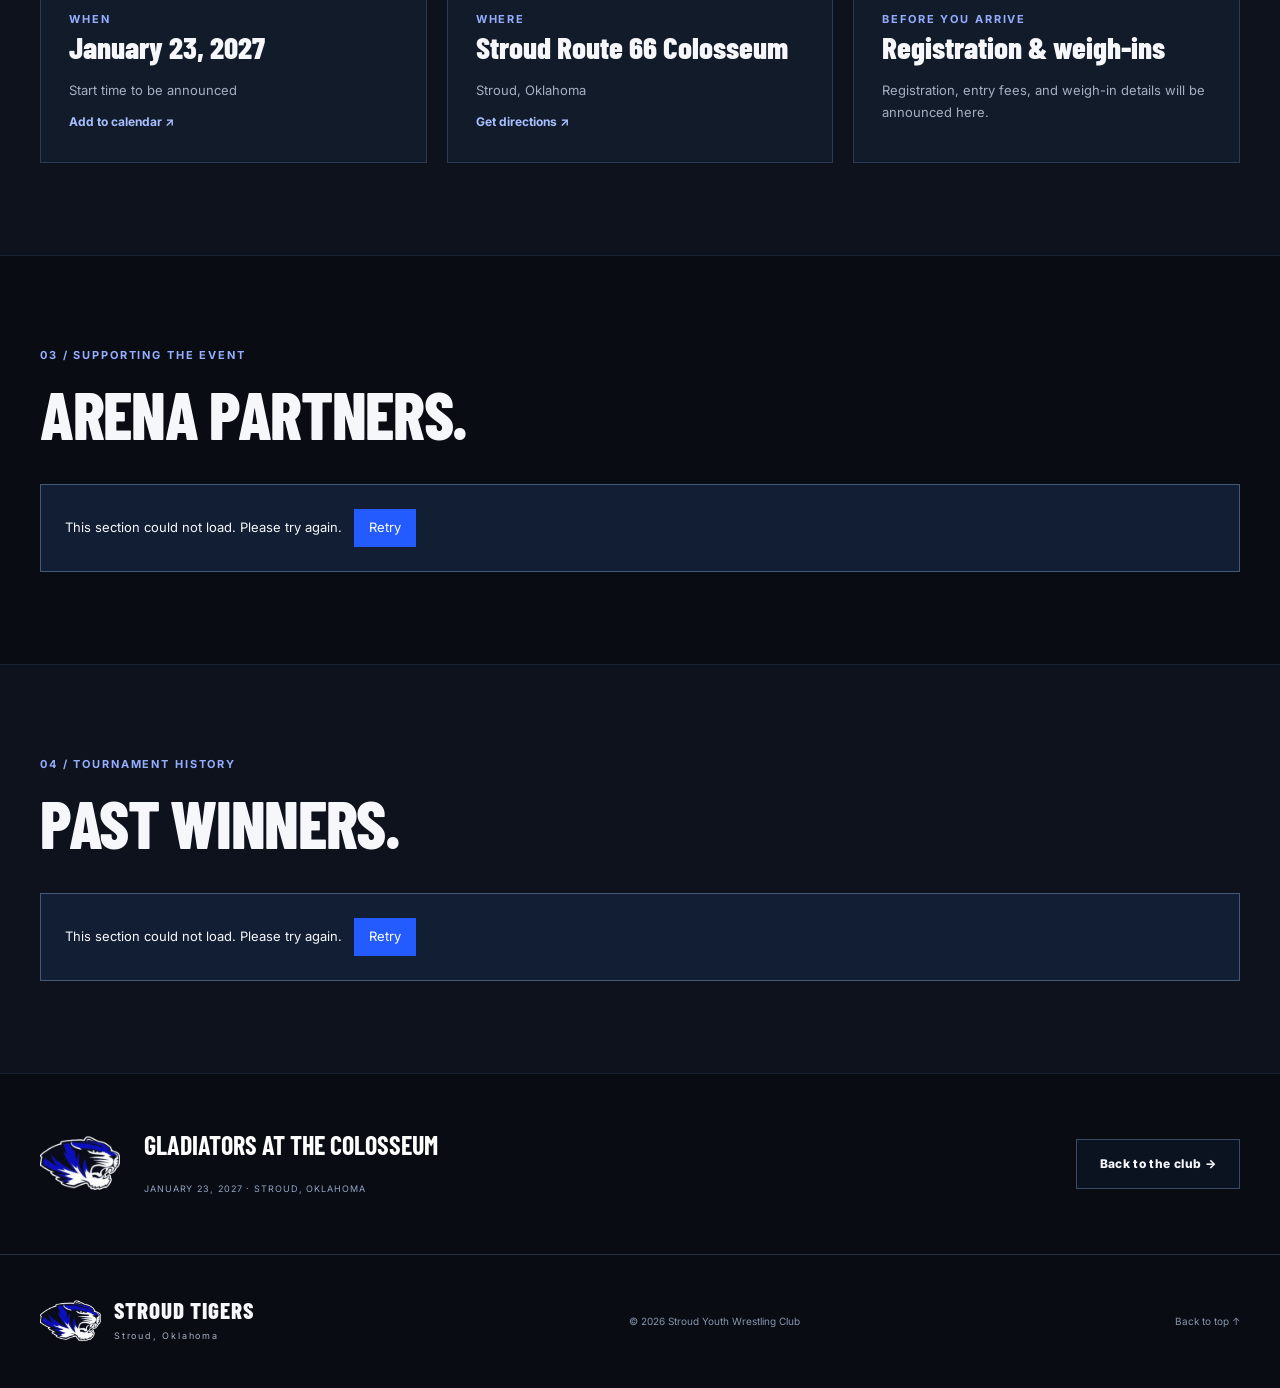
==== commit ea88fec7: "Add files via upload" ====
--- a/arena.html
+++ b/arena.html
@@ -1,2 +1,2 @@
 <!doctype html>
-<html lang="en"><head><meta charset="utf-8"><meta name="viewport" content="width=device-width,initial-scale=1"><meta name="theme-color" content="#080b12"><meta name="description" content="Stroud Youth Wrestling Club. Team news, athletes, and Gladiators at the Colosseum — January 23, 2027."><title>Gladiators at the Colosseum | Stroud Youth Wrestling</title><link rel="icon" href="images/tiger-logo.png"><link rel="stylesheet" href="styles.css?v=3"></head><body data-page="arena"><a class="skip-link" href="#main">Skip to content</a><header class="site-header"><div class="container nav-wrap"><a class="brand" href="index.html" aria-label="Stroud Youth Wrestling home"><img src="images/tiger-logo.png" alt="" width="64" height="64"><span><strong>STROUD YOUTH</strong><small>WRESTLING CLUB</small></span></a><button class="menu-button" aria-expanded="false" aria-controls="site-nav">Menu <span>☰</span></button><nav id="site-nav" class="site-nav" aria-label="Main navigation"><a href="index.html#announcements">The latest</a><a href="index.html#roster">Our wrestlers</a><a href="index.html#schedule">Schedule</a><a href="index.html#sponsors">Sponsors</a><a class="nav-cta" href="arena.html">The arena <span>↗</span></a></nav></div></header><main id="main"><section class="arena-hero"><img class="arena-backdrop" src="images/colosseum.webp" alt=""><div class="container"><a class="back-link" href="index.html">← Back to the club</a><p class="eyebrow">STROUD YOUTH WRESTLING PRESENTS</p><h1>GLADIATORS<br><span>AT THE</span><br>COLOSSEUM.</h1><div class="event-meta"><span id="event-date">JANUARY 23, 2027</span><span id="event-venue">Stroud Route 66 Colosseum</span></div><div id="event-registration"></div></div></section><div class="container arena-count"><div class="countdown-panel"><div><span class="eyebrow">JANUARY 23, 2027</span><p class="countdown-label">Countdown to tournament day</p></div><div class="countdown" aria-label="Countdown to January 23, 2027"><div><strong data-count="days">—</strong><span>Days</span></div><b>:</b><div><strong data-count="hours">—</strong><span>Hours</span></div><b>:</b><div><strong data-count="minutes">—</strong><span>Min</span></div><b>:</b><div><strong data-count="seconds">—</strong><span>Sec</span></div></div></div><p class="countdown-note">Start time to be announced. Countdown targets January 23 at midnight Central.</p></div><nav class="arena-nav" aria-label="Tournament sections"><div class="container"><a href="#divisions">Divisions & weights</a><a href="#event-info">Event details</a><a href="#tournament-sponsors">Sponsors</a><a href="#past-winners">Past winners</a></div></nav><section class="section " id="divisions"><div class="container"><div class="section-heading"><div><p class="eyebrow">01 / THE COMPETITION</p><h2>DIVISIONS & WEIGHTS.</h2></div><p>Age groups, divisions, and weight classes for tournament day.</p></div><div id="division-list" class="division-list"><p class="loading">Loading divisions…</p></div></div></section><section class="section section-quiet" id="event-info"><div class="container"><div class="section-heading"><div><p class="eyebrow">02 / PLAN YOUR DAY</p><h2>TOURNAMENT DETAILS.</h2></div></div><div class="event-info-grid"><article class="info-card"><span class="eyebrow">WHEN</span><h3 id="info-date">January 23, 2027</h3><p id="info-time">Start time to be announced</p><a id="calendar-link" class="text-link" href="tournament.ics" download>Add to calendar ↗</a></article><article class="info-card"><span class="eyebrow">WHERE</span><h3 id="info-venue">Stroud Route 66 Colosseum</h3><p id="event-address">Stroud, Oklahoma</p><a id="directions-link" class="text-link" href="https://www.google.com/maps/search/?api=1&query=Stroud+Route+66+Colosseum" target="_blank" rel="noopener">Get directions ↗</a></article><article class="info-card"><span class="eyebrow">BEFORE YOU ARRIVE</span><h3>Registration & weigh-ins</h3><p id="event-details">Registration, entry fees, and weigh-in details will be announced here.</p></article></div></div></section><section class="section " id="tournament-sponsors"><div class="container"><div class="section-heading"><div><p class="eyebrow">03 / SUPPORTING THE EVENT</p><h2>ARENA PARTNERS.</h2></div></div><div class="sponsor-grid" id="tournament-sponsor-grid"><p class="loading">Loading tournament sponsors…</p></div></div></section><section class="section section-quiet" id="past-winners"><div class="container"><div class="section-heading"><div><p class="eyebrow">04 / TOURNAMENT HISTORY</p><h2>PAST WINNERS.</h2></div></div><div id="winner-list" class="people-grid"><p class="loading">Loading results…</p></div></div></section><div class="arena-closing container"><img src="images/tiger-logo.png" width="80" height="80" alt="Stroud Tigers"><p>GLADIATORS AT THE COLOSSEUM<br><span>JANUARY 23, 2027 · STROUD, OKLAHOMA</span></p><a class="button button-secondary" href="index.html">Back to the club →</a></div></main><footer class="site-footer"><div class="container footer-layout"><a class="brand" href="index.html"><img src="images/tiger-logo.png" width="54" height="54" alt=""><span><strong>STROUD TIGERS</strong><small>Stroud, Oklahoma</small></span></a><p>© <span id="year"></span> Stroud Youth Wrestling Club</p><a href="#main">Back to top ↑</a></div></footer><script src="config.js?v=3"></script><script src="script.js?v=4"></script></body></html>+<html lang="en"><head><meta charset="utf-8"><meta name="viewport" content="width=device-width,initial-scale=1"><meta name="theme-color" content="#080b12"><meta name="description" content="Stroud Youth Wrestling Club. Team news, athletes, and Gladiators at the Colosseum — January 23, 2027."><title>Gladiators at the Colosseum | Stroud Youth Wrestling</title><link rel="icon" href="images/tiger-logo.png"><link rel="stylesheet" href="styles.css?v=5"></head><body data-page="arena"><a class="skip-link" href="#main">Skip to content</a><header class="site-header"><div class="container nav-wrap"><a class="brand" href="index.html" aria-label="Stroud Youth Wrestling home"><img src="images/tiger-logo.png" alt="" width="64" height="64"><span><strong>STROUD YOUTH</strong><small>WRESTLING CLUB</small></span></a><button class="menu-button" aria-expanded="false" aria-controls="site-nav">Menu <span>☰</span></button><nav id="site-nav" class="site-nav" aria-label="Main navigation"><a href="index.html#announcements">The latest</a><a href="index.html#roster">Our wrestlers</a><a href="index.html#schedule">Schedule</a><a href="index.html#sponsors">Sponsors</a><a class="nav-cta" href="arena.html">The arena <span>↗</span></a></nav></div></header><main id="main"><section class="arena-hero"><img class="arena-backdrop" src="images/colosseum.webp" alt=""><div class="container"><a class="back-link" href="index.html">← Back to the club</a><p class="eyebrow">STROUD YOUTH WRESTLING PRESENTS</p><h1>GLADIATORS<br><span>AT THE</span><br>COLOSSEUM.</h1><div class="event-meta"><span id="event-date">JANUARY 23, 2027</span><span id="event-venue">Stroud Route 66 Colosseum</span></div><div id="event-registration"></div></div></section><div class="container arena-count"><div class="countdown-panel"><div><span class="eyebrow">JANUARY 23, 2027</span><p class="countdown-label">Countdown to tournament day</p></div><div class="countdown" aria-label="Countdown to January 23, 2027"><div><strong data-count="days">—</strong><span>Days</span></div><b>:</b><div><strong data-count="hours">—</strong><span>Hours</span></div><b>:</b><div><strong data-count="minutes">—</strong><span>Min</span></div><b>:</b><div><strong data-count="seconds">—</strong><span>Sec</span></div></div></div><p class="countdown-note">Start time to be announced. Countdown targets January 23 at midnight Central.</p></div><nav class="arena-nav" aria-label="Tournament sections"><div class="container"><a href="#divisions">Divisions & weights</a><a href="#event-info">Event details</a><a href="#tournament-sponsors">Sponsors</a><a href="#past-winners">Past winners</a></div></nav><section class="section " id="divisions"><div class="container"><div class="section-heading"><div><p class="eyebrow">01 / THE COMPETITION</p><h2>DIVISIONS & WEIGHTS.</h2></div><p>Age groups, divisions, and weight classes for tournament day.</p></div><div id="division-list" class="division-list"><p class="loading">Loading divisions…</p></div></div></section><section class="section section-quiet" id="event-info"><div class="container"><div class="section-heading"><div><p class="eyebrow">02 / PLAN YOUR DAY</p><h2>TOURNAMENT DETAILS.</h2></div></div><div class="event-info-grid"><article class="info-card"><span class="eyebrow">WHEN</span><h3 id="info-date">January 23, 2027</h3><p id="info-time">Start time to be announced</p><a id="calendar-link" class="text-link" href="tournament.ics" download>Add to calendar ↗</a></article><article class="info-card"><span class="eyebrow">WHERE</span><h3 id="info-venue">Stroud Route 66 Colosseum</h3><p id="event-address">Stroud, Oklahoma</p><a id="directions-link" class="text-link" href="https://www.google.com/maps/search/?api=1&query=Stroud+Route+66+Colosseum" target="_blank" rel="noopener">Get directions ↗</a></article><article class="info-card"><span class="eyebrow">BEFORE YOU ARRIVE</span><h3>Registration & weigh-ins</h3><p id="event-details">Registration, entry fees, and weigh-in details will be announced here.</p></article></div></div></section><section class="section " id="tournament-sponsors"><div class="container"><div class="section-heading"><div><p class="eyebrow">03 / SUPPORTING THE EVENT</p><h2>ARENA PARTNERS.</h2></div></div><div class="sponsor-grid" id="tournament-sponsor-grid"><p class="loading">Loading tournament sponsors…</p></div></div></section><section class="section section-quiet" id="past-winners"><div class="container"><div class="section-heading"><div><p class="eyebrow">04 / TOURNAMENT HISTORY</p><h2>PAST WINNERS.</h2></div></div><div id="winner-list" class="people-grid"><p class="loading">Loading results…</p></div></div></section><div class="arena-closing container"><img src="images/tiger-logo.png" width="80" height="80" alt="Stroud Tigers"><p>GLADIATORS AT THE COLOSSEUM<br><span>JANUARY 23, 2027 · STROUD, OKLAHOMA</span></p><a class="button button-secondary" href="index.html">Back to the club →</a></div></main><footer class="site-footer"><div class="container footer-layout"><a class="brand" href="index.html"><img src="images/tiger-logo.png" width="54" height="54" alt=""><span><strong>STROUD TIGERS</strong><small>Stroud, Oklahoma</small></span></a><p>© <span id="year"></span> Stroud Youth Wrestling Club</p><a href="#main">Back to top ↑</a></div></footer><script src="config.js?v=3"></script><script src="script.js?v=5"></script></body></html>
--- a/styles.css
+++ b/styles.css
@@ -11,3 +11,5 @@
 @media(prefers-reduced-motion:reduce){html{scroll-behavior:auto}*,*:before,*:after{animation:none!important;transition:none!important}}
 /* The supplied tiger artwork has a black background. Blend it into the dark club palette. */
 .brand img,.hero-mark img,.person-placeholder img,.arena-closing>img{mix-blend-mode:screen}
+/* Compact roster: six initial athletes, with full-list and search access. */
+.roster-list{display:grid;grid-template-columns:repeat(2,minmax(0,1fr));gap:10px 18px}.roster-row{display:flex;align-items:center;gap:15px;padding:15px;background:#111925;border:1px solid #2a364b;min-width:0}.roster-row[href]:hover{border-color:#6388ff;background:#16243b}.roster-photo{width:58px;height:58px;object-fit:cover;flex-shrink:0;background:#192843;border-radius:3px}.roster-logo{object-fit:contain;mix-blend-mode:screen}.roster-name{min-width:0;flex:1}.roster-name h3{font-size:26px;line-height:1.1;overflow-wrap:anywhere}.roster-name p{font-size:11px;margin-top:5px;color:#a4baf0}.roster-profile{display:block;font-size:9px;color:#8297bd;margin-top:5px}.roster-row[href] .roster-profile{color:#a9c0ff}.roster-record{text-align:right;flex-shrink:0;min-width:65px}.roster-record strong{font:700 27px/1.2 var(--heading);font-variant-numeric:tabular-nums}.roster-record span{display:block;font-size:8px;letter-spacing:.06em;text-transform:uppercase;color:#99aac6;margin-top:5px}.roster-toggle-wrap{display:flex;justify-content:center;margin-top:20px}.roster-toggle-wrap:has([hidden]){display:none}@media(max-width:780px){.roster-list{grid-template-columns:1fr}}@media(max-width:380px){.roster-row{padding:12px;gap:10px}.roster-photo{width:44px;height:44px}.roster-name h3{font-size:23px}.roster-record{min-width:58px}.roster-record strong{font-size:25px}}
